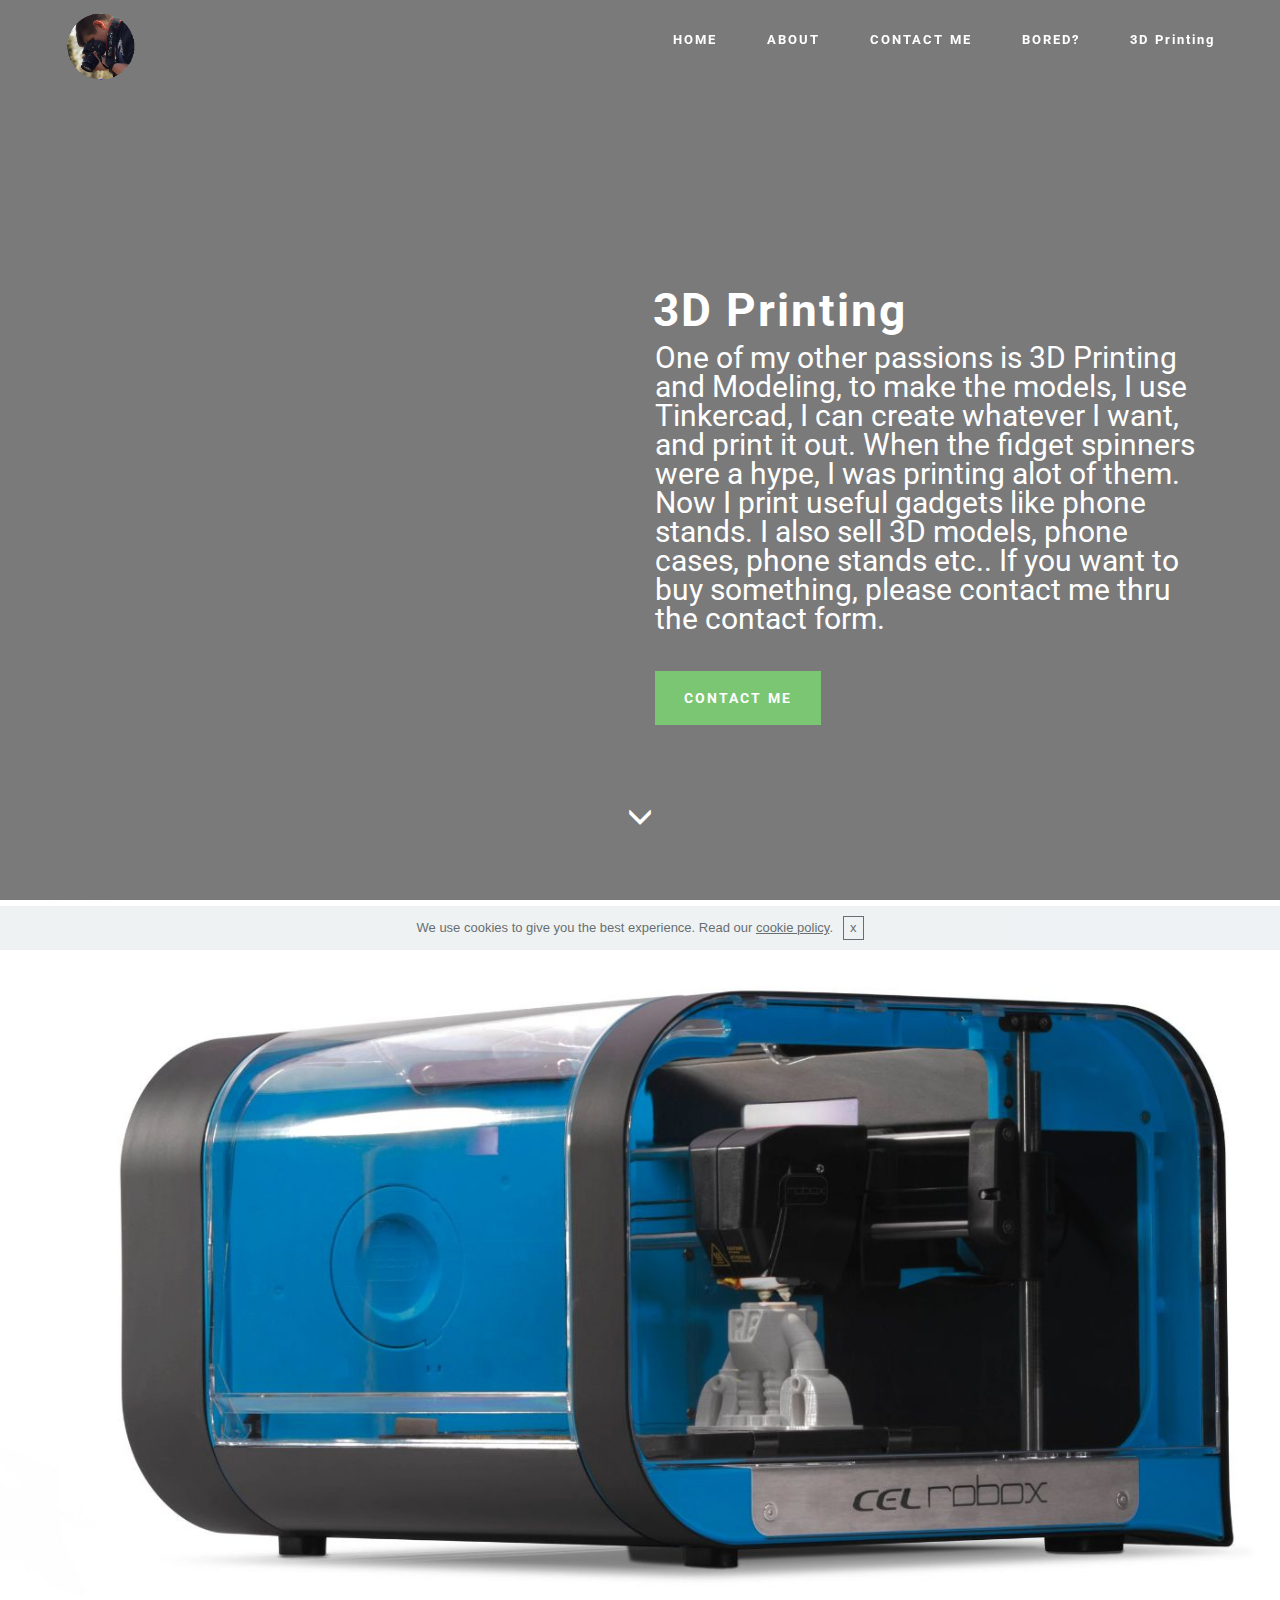
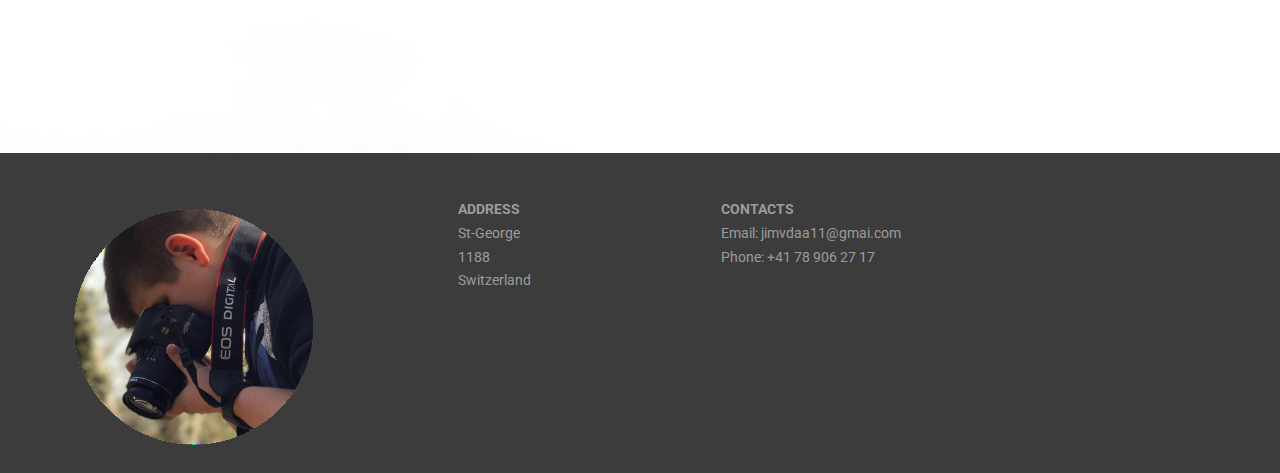
==== 3d.html @ 6d94e567 "create github pages" ====
<!DOCTYPE html>
<html>
<head>
  <!-- Site made with Mobirise Website Builder v4.3.2, https://mobirise.com -->
  <meta charset="UTF-8">
  <meta http-equiv="X-UA-Compatible" content="IE=edge">
  <meta name="generator" content="Mobirise v4.3.2, mobirise.com">
  <meta name="viewport" content="width=device-width, initial-scale=1">
  <link rel="shortcut icon" href="assets/images/man-128x128.png" type="image/x-icon">
  <meta name="description" content="3D">
  <title>3D Printing</title>
  <link rel="stylesheet" href="https://fonts.googleapis.com/css?family=Roboto:700,400&subset=cyrillic,latin,greek,vietnamese">
  <link rel="stylesheet" href="assets/bootstrap/css/bootstrap.min.css">
  <link rel="stylesheet" href="assets/soundcloud-plugin/style.css">
  <link rel="stylesheet" href="assets/animate.css/animate.min.css">
  <link rel="stylesheet" href="assets/mobirise/css/style.css">
  <link rel="stylesheet" href="assets/mobirise/css/mbr-additional.css" type="text/css">
  
  
  
</head>
<body>
<section class="mbr-navbar mbr-navbar--freeze mbr-navbar--absolute mbr-navbar--sticky mbr-navbar--auto-collapse mbr-navbar--transparent" id="menu-v" data-rv-view="28">
    <div class="mbr-navbar__section mbr-section">
        <div class="mbr-section__container container">
            <div class="mbr-navbar__container">
                <div class="mbr-navbar__column mbr-navbar__column--s mbr-navbar__brand">
                    <span class="mbr-navbar__brand-link mbr-brand mbr-brand--inline">
                        <span class="mbr-brand__logo"><a href="https://mobirise.com"><img src="assets/images/man-128x128.png" class="mbr-navbar__brand-img mbr-brand__img" alt="Mobirise"></a></span>
                        <span class="mbr-brand__name"><a class="mbr-brand__name text-white" href="https://mobirise.com"></a></span>
                    </span>
                </div>
                <div class="mbr-navbar__hamburger mbr-hamburger"><span class="mbr-hamburger__line"></span></div>
                <div class="mbr-navbar__column mbr-navbar__menu">
                    <nav class="mbr-navbar__menu-box mbr-navbar__menu-box--inline-right">
                        <div class="mbr-navbar__column">
                            <ul class="mbr-navbar__items mbr-navbar__items--right float-left mbr-buttons mbr-buttons--freeze mbr-buttons--right btn-decorator mbr-buttons--active mbr-buttons--only-links"><li class="mbr-navbar__item"><a class="mbr-buttons__link btn text-white" href="index.html#features1-7">HOME</a></li><li class="mbr-navbar__item"><a class="mbr-buttons__link btn text-white" href="page2.html">ABOUT</a></li><li class="mbr-navbar__item"><a class="mbr-buttons__link btn text-white" href="Contact.html">CONTACT ME<br><br></a></li>  <li class="mbr-navbar__item"><a class="mbr-buttons__link btn text-white" href="soundcloud.html">BORED?</a></li> <li class="mbr-navbar__item"><a class="mbr-buttons__link btn text-white" href="3d.html">3D Printing<br><br></a></li> </ul>                            
                            
                        </div>
                    </nav>
                </div>
            </div>
        </div>
    </div>
</section>

<section class="engine"><a href="https://mobirise.co/g">create your own website</a></section><section class="mbr-box mbr-section mbr-section--relative mbr-section--fixed-size mbr-section--full-height mbr-section--bg-adapted" id="header1-y" data-bg-video="https://www.youtube.com/embed/g3qq9Ahe17k?rel=0&amp;amp;showinfo=0&amp;autoplay=0&amp;loop=0" data-rv-view="32">
    <div class="mbr-box__magnet mbr-box__magnet--sm-padding mbr-box__magnet--center-left mbr-after-navbar">
        <div class="mbr-overlay" style="opacity: 0.6; background-color: rgb(34, 34, 34);"></div>
        <div class="mbr-box__container mbr-section__container container">
            <div class="mbr-box mbr-box--stretched"><div class="mbr-box__magnet mbr-box__magnet--center-left">
                <div class="row"><div class=" col-sm-6 col-sm-offset-6">
                    <div class="mbr-hero animated fadeInUp">
                        <h1 class="mbr-hero__text">3D Printing</h1>
                        <p class="mbr-hero__subtext">One of my other passions is 3D Printing and Modeling, to make the models, I use Tinkercad, I can create whatever I want, and print it out. When the fidget spinners were a hype, I was printing alot of them. Now I print useful gadgets like phone stands. I also sell 3D models, phone cases, phone stands etc.. If you want to buy something, please contact me thru the contact form.</p>
                    </div>
                    <div class="mbr-buttons btn-inverse mbr-buttons--left"><a class="mbr-buttons__btn btn btn-lg animated fadeInUp delay btn-success" href="https://mobirise.com">CONTACT ME</a> </div>
                </div></div>
            </div></div>
        </div>
        <div class="mbr-arrow mbr-arrow--floating text-center">
            <div class="mbr-section__container container">
                <a class="mbr-arrow__link" href="#image1-x"><i class="glyphicon glyphicon-menu-down"></i></a>
            </div>
        </div>
    </div>
</section>

<section class="mbr-figure mbr-figure--wysiwyg mbr-figure--full-width mbr-figure--caption-outside-bottom" id="image1-x" data-rv-view="30" style="background-color: rgb(37, 37, 37);">

    <div><img src="assets/images/id-11019316002846-zoom-1400x933.jpg" class="mbr-figure__img"></div>
    
</section>

<section class="mbr-section mbr-section--relative mbr-section--fixed-size" id="contacts1-w" data-rv-view="29" style="background-color: rgb(60, 60, 60);">
    
    <div class="mbr-section__container container">
        <div class="mbr-contacts mbr-contacts--wysiwyg row" style="padding-top: 45px; padding-bottom: 0px;">
            <div class="col-sm-4">
                <div><img src="assets/images/man-265x264.png" class="mbr-contacts__img mbr-contacts__img--left"></div>
            </div>
            <div class="col-sm-8">
                <div class="row">
                    <div class="col-sm-4">
                        <p class="mbr-contacts__text"><strong>ADDRESS</strong><br>St-George<br>1188<br>Switzerland</p>
                    </div>
                    <div class="col-sm-4">
                        <p class="mbr-contacts__text"><strong>CONTACTS</strong><br>
Email: jimvdaa11@gmai.com<br>
Phone: +41 78 906 27 17<br><br></p>
                    </div>
                    <div class="col-sm-4"><ul class="mbr-contacts__list"></ul></div>
                </div>
            </div>
        </div>
    </div>
</section>


  <script src="assets/web/assets/jquery/jquery.min.js"></script>
  <script src="assets/bootstrap/js/bootstrap.min.js"></script>
  <script src="assets/smooth-scroll/smooth-scroll.js"></script>
  <script src="assets/cookies-alert-plugin/cookies-alert-core.js"></script>
  <script src="assets/cookies-alert-plugin/cookies-alert-script.js"></script>
  <script src="assets/jquery-mb-ytplayer/jquery.mb.ytplayer.min.js"></script>
  <script src="assets/mobirise/js/script.js"></script>
  
  
<input name="cookieData" type="hidden" data-cookie-text="We use cookies to give you the best experience. Read our <a href='privacy.html'>cookie policy</a>.">
  </body>
</html>
---- assets/soundcloud-plugin/style.css ----
.addons-container {
  position: relative;
  margin-left: auto;
  margin-right: auto;
  padding-right: 15px;
  padding-left: 15px; }
  @media (min-width: 576px) {
    .addons-container {
      padding-right: 15px;
      padding-left: 15px; } }
  @media (min-width: 768px) {
    .addons-container {
      padding-right: 15px;
      padding-left: 15px; } }
  @media (min-width: 992px) {
    .addons-container {
      padding-right: 15px;
      padding-left: 15px; } }
  @media (min-width: 1200px) {
    .addons-container {
      padding-right: 15px;
      padding-left: 15px; } }
  @media (min-width: 576px) {
    .addons-container {
      width: 540px;
      max-width: 100%; } }
  @media (min-width: 768px) {
    .addons-container {
      width: 720px;
      max-width: 100%; } }
  @media (min-width: 992px) {
    .addons-container {
      width: 960px;
      max-width: 100%; } }
  @media (min-width: 1200px) {
    .addons-container {
      width: 1140px;
      max-width: 100%; } }

.addons-container-inner{
    position: relative;
    width: 100%;
    min-height: 1px;
    padding-right: 15px;
    padding-left: 15px;
}
@media (min-width: 567px) {
    .addons-container-inner{
        -ms-flex: 0 0 66.666667%;
        flex: 0 0 66.666667%;
        max-width: 66.666667%;
    }
}
.addons-row{
    display: flex;
    justify-content:center;
}
---- assets/mobirise/css/style.css ----
.is-builder .animated {
  -webkit-animation-name: none !important;
  animation-name: none !important;
}
html {
  position: relative;
  min-height: 100%;
}
.mbr-embedded-video {
  position: relative;
}
.mbr-background-video,
.mbr-background-video-preview {
  bottom: 0;
  left: 0;
  overflow: hidden;
  position: absolute;
  right: 0;
  top: 0;
}
.mbr-parallax-background,
.mbr-background {
  background-attachment: fixed !important;
  background-position: 50% 0;
  background-repeat: no-repeat;
  background-size: cover !important;
}
.mbr-hidden-scrollbar .mbr-parallax-background {
  background-size: auto 130%;
}
.mobile .mbr-parallax-background {
  background-attachment: scroll !important;
}
.mbr-background {
  background-attachment: scroll !important;
}
.mbr-navbar {
  position: relative;
  width: 100%;
}
.mbr-navbar:before {
  content: "";
  display: block;
}
.mbr-navbar__brand-link:after,
.mbr-navbar__brand-img {
  max-height: 74px;
  height: 100%;
}
.mbr-navbar:before,
.mbr-navbar__container {
  height: 98px;
}
.mbr-navbar--ss .mbr-navbar__brand-link:after,
.mbr-navbar--ss .mbr-navbar__brand-img {
  height: 74px;
}
.mbr-navbar--ss:before,
.mbr-navbar--ss .mbr-navbar__container {
  height: 98px;
}
.mbr-navbar--xs .mbr-navbar__brand-link:after,
.mbr-navbar--xs .mbr-navbar__brand-img {
  height: 32px;
}
.mbr-navbar--xs:before,
.mbr-navbar--xs .mbr-navbar__container {
  height: 56px;
}
.mbr-navbar--s .mbr-navbar__brand-link:after,
.mbr-navbar--s .mbr-navbar__brand-img {
  height: 48px;
}
.mbr-navbar--s:before,
.mbr-navbar--s .mbr-navbar__container {
  height: 72px;
}
.mbr-navbar--m .mbr-navbar__brand-link:after,
.mbr-navbar--m .mbr-navbar__brand-img {
  height: 64px;
}
.mbr-navbar--m:before,
.mbr-navbar--m .mbr-navbar__container {
  height: 88px;
}
.mbr-navbar--l .mbr-navbar__brand-link:after,
.mbr-navbar--l .mbr-navbar__brand-img {
  height: 96px;
}
.mbr-navbar--l:before,
.mbr-navbar--l .mbr-navbar__container {
  height: 120px;
}
.mbr-navbar--xl .mbr-navbar__brand-link:after,
.mbr-navbar--xl .mbr-navbar__brand-img {
  height: 128px;
}
.mbr-navbar--xl:before,
.mbr-navbar--xl .mbr-navbar__container {
  height: 152px;
}
.mbr-navbar--short .mbr-navbar__brand-link:after,
.mbr-navbar--short .mbr-navbar__brand-img {
  height: 40px;
}
.mbr-navbar--short .mbr-brand__logo .mbr-iconfont{
  font-size: 40px;
}
.mbr-navbar--short:before,
.mbr-navbar--short .mbr-navbar__container {
  height: 64px;
}
.mbr-navbar--short .mbr-navbar__container {
  padding: 12px 0;
}
@media (max-width: 767px) {
  .mbr-navbar--short .mbr-navbar__brand-link:after,
  .mbr-navbar--short .mbr-navbar__brand-img {
    height: 31px;
  }
  .mbr-navbar--short:before,
  .mbr-navbar--short .mbr-navbar__container {
    height: 45px;
  }
  .mbr-navbar--short .mbr-navbar__container {
    padding: 7px 0;
  }
}
.mbr-navbar__brand-img {
  position: relative;
}
.mbr-navbar__brand-img,
.mbr-navbar__container,
.mbr-navbar__section {
  -webkit-transition: all 300ms ease-in-out 0s;
  -o-transition: all 300ms ease-in-out 0s;
  transition: all 300ms ease-in-out 0s;
}
.mbr-navbar__section {
  background: #2c2c2c;
  height: auto;
  position: absolute;
  top: 0;
  width: 100%;
  z-index: 1000;
}
.mbr-navbar__container {
  display: table;
  padding: 12px 0;
  width: 100%;
}
.mbr-navbar__menu-box {
  display: table;
  width: 100%;
}
.mbr-navbar__menu-box--inline-left,
.mbr-navbar__menu-box--inline-center,
.mbr-navbar__menu-box--inline-right {
  display: block;
  text-align: left;
}
.mbr-navbar__menu-box--inline-center {
  text-align: center;
}
.mbr-navbar__menu-box--inline-right {
  text-align: right;
}
.mbr-navbar__column {
  display: table-cell;
  vertical-align: middle;
}
.mbr-navbar__column--xxs {
  width: 1%;
}
.mbr-navbar__column--xs {
  width: 10%;
}
.mbr-navbar__column--s {
  width: 20%;
}
.mbr-navbar__column--m {
  width: 30%;
}
.mbr-navbar__column--l {
  width: 40%;
}
.mbr-navbar__column--xl {
  width: 50%;
}
.mbr-navbar__menu-box--inline-left .mbr-navbar__column,
.mbr-navbar__menu-box--inline-center .mbr-navbar__column,
.mbr-navbar__menu-box--inline-right .mbr-navbar__column {
  display: inline-block;
}
.mbr-navbar__items {
  float: left;
  padding-left: 0px;
  position: relative;
  left: -20px;
}
.mbr-navbar__items--right {
  float: right;
  left: 0;
}
.float-left {
  float: left;
}
.mbr-navbar__item {
  display: block;
  float: left;
  position: relative;
}
.mbr-navbar__hamburger {
  display: none;
  margin-top: -11px;
  position: absolute;
  right: 0;
  top: 50%;
  z-index: 10000;
}
.mbr-navbar--collapsed .mbr-navbar__container {
  position: relative;
}
.mbr-navbar--collapsed .mbr-navbar__column {
  display: block;
  width: 100%;
}
.mbr-navbar--collapsed .mbr-navbar__items--right {
  padding-top: 13px;
}
.mbr-navbar--collapsed .mbr-navbar__menu {
  background: rgba(0, 0, 0, 0.9);
  display: none;
  height: 100%;
  left: 0;
  position: fixed;
  top: 0;
  width: 100%;
  z-index: 9999;
}
.mbr-navbar--collapsed .mbr-navbar__menu-box {
  display: table-cell;
  vertical-align: middle;
}
.mbr-navbar--collapsed .mbr-navbar__items {
  float: none;
}
.mbr-navbar--collapsed .mbr-navbar__item {
  float: none;
}
.mbr-navbar--collapsed .mbr-navbar__hamburger {
  display: block;
}
.mbr-navbar--collapsed.mbr-navbar--open .mbr-navbar__menu {
  display: table;
}
.mbr-navbar--collapsed.mbr-navbar--open:not(.mbr-navbar--sticky) .mbr-navbar__section {
  background: none;
  position: fixed;
}
.mbr-navbar--collapsed.mbr-navbar--open .mbr-navbar__brand {
  visibility: hidden;
}
.mbr-navbar--collapsed.mbr-navbar--sticky.mbr-navbar--open .mbr-navbar__brand {
  visibility: visible;
}
.mbr-navbar--collapsed.mbr-navbar--open .mbr-navbar__brand-img,
.mbr-navbar--collapsed.mbr-navbar--open .mbr-navbar__container {
  -webkit-transition: none;
  -o-transition: none;
  transition: none;
}
.mbr-navbar--freeze.mbr-navbar--collapsed.mbr-navbar--open .mbr-navbar__hamburger,
.mbr-navbar--freeze.mbr-navbar--collapsed.mbr-navbar--open .mbr-navbar__hamburger:hover {
  color: #fff !important;
}
.mbr-navbar--sticky .mbr-navbar__section {
  position: fixed;
}
.mbr-navbar--absolute {
  position: absolute;
}
/* fix for popup menu conflict */
@media (max-width: 480px) {
  .mbr-navbar--absolute.mbr-navbar[id^=menu-] {
    position: absolute;
  }
}
.mbr-navbar--transparent .mbr-navbar__section {
  background: none;
}
.mbr-navbar--stuck .mbr-navbar__section,
.mbr-navbar--relative .mbr-navbar__section {
  background: #2c2c2c;
}
@media (max-width: 991px) {
  .mbr-navbar--auto-collapse .mbr-navbar__container {
    position: relative;
  }
  .mbr-navbar--auto-collapse .mbr-navbar__column {
    display: block;
    width: 100%;
  }
  .mbr-navbar__column {
    max-height: 100vh;
    overflow-x: hidden;
    overflow-y:auto;
  }
  .mbr-navbar__column::-webkit-scrollbar {
    display:none;
  }
  .mbr-navbar--auto-collapse .mbr-navbar__items--right {
    padding-top: 13px;
  }
  .mbr-navbar--auto-collapse .mbr-navbar__menu {
    background: rgba(0, 0, 0, 0.9);
    display: none;
    height: 100%;
    left: 0;
    position: fixed;
    top: 0;
    width: 100%;
    z-index: 9999;
  }
  .mbr-navbar--auto-collapse .mbr-navbar__menu-box {
    display: table-cell;
    vertical-align: middle;
  }
  .mbr-navbar--auto-collapse .mbr-navbar__items {
    float: none;
  }
  .mbr-navbar--auto-collapse .mbr-navbar__item {
    float: none;
  }
  .mbr-navbar--auto-collapse .mbr-navbar__hamburger {
    display: block;
  }
  .mbr-navbar--auto-collapse.mbr-navbar--open .mbr-navbar__menu {
    display: table;
  }
  .mbr-navbar--auto-collapse.mbr-navbar--open:not(.mbr-navbar--sticky) .mbr-navbar__section {
    background: none;
    position: fixed;
  }
  .mbr-navbar--auto-collapse.mbr-navbar--open .mbr-navbar__brand {
    visibility: hidden;
  }
  .mbr-navbar--auto-collapse.mbr-navbar--sticky.mbr-navbar--open .mbr-navbar__brand {
    visibility: visible;
  }
  .mbr-navbar--auto-collapse.mbr-navbar--open .mbr-navbar__brand-img,
  .mbr-navbar--auto-collapse.mbr-navbar--open .mbr-navbar__container {
    -webkit-transition: none;
    -o-transition: none;
    transition: none;
  }
}
.mbr-after-navbar:before {
  content: "";
  display: block;
  height: 98px;
}
.mbr-hamburger {
  cursor: pointer;
  height: 23px;
  width: 30px;
}
.mbr-hamburger:focus {
  outline: none;
}
.mbr-hamburger__line,
.mbr-hamburger__line:before,
.mbr-hamburger__line:after {
  content: "";
  position: absolute;
  display: block;
  height: 1px;
  cursor: pointer;
}
.mbr-hamburger__line,
.mbr-hamburger__line:before,
.mbr-hamburger__line:after {
  width: 30px;
  border-bottom: 5px solid;
  top: 9px;
}
.mbr-hamburger__line:before {
  top: -9px;
}
.mbr-hamburger__line:after {
  top: 9px;
}
.mbr-hamburger__line,
.mbr-hamburger__line:before,
.mbr-hamburger__line:after {
  -webkit-transition: all 300ms ease-in-out;
  transition: all 300ms ease-in-out;
}
.mbr-hamburger--open .mbr-hamburger__line {
  border-color: transparent;
}
.mbr-hamburger--open .mbr-hamburger__line:before,
.mbr-hamburger--open .mbr-hamburger__line:after {
  top: 0;
}
.mbr-hamburger--open .mbr-hamburger__line:before {
  -ms-transform: rotate(45deg);
  -webkit-transform: rotate(45deg);
  transform: rotate(45deg);
}
.mbr-hamburger--open .mbr-hamburger__line:after {
  top: 10px;
  -ms-transform: translatey(-10px) rotate(-45deg);
  -webkit-transform: translatey(-10px) rotate(-45deg);
  transform: translatey(-10px) rotate(-45deg);
}
@media (max-width: 767px) {
  .mbr-hamburger {
    height: 23px;
    width: 27px;
  }
  .mbr-hamburger__line,
  .mbr-hamburger__line:before,
  .mbr-hamburger__line:after {
    width: 27px;
    border-bottom: 4px solid;
    top: 9px;
  }
  .mbr-hamburger__line:before {
    top: -9px;
  }
  .mbr-hamburger__line:after {
    top: 9px;
  }
}

.navbar-dropdown .hamburger-icon {
  content: "";
  width: 16px;
  -webkit-box-shadow: 0 -6px 0 1px,0 0 0 1px,0 6px 0 1px;
  -moz-box-shadow: 0 -6px 0 1px,0 0 0 1px,0 6px 0 1px;
  box-shadow: 0 -6px 0 1px,0 0 0 1px,0 6px 0 1px;
}

.mbr-brand {
  display: block;
  float: left;
  position: relative;
}
.mbr-brand,
.mbr-brand:hover {
  text-decoration: none;
}
.mbr-brand__name {
  display: block;
  font-weight: bold;
  margin-top: 5px;
  text-align: center;
}
.mbr-brand__name,
.mbr-brand__name:hover {
  text-decoration: none;
}
.mbr-brand--inline {
  display: table;
}
.mbr-brand--inline:after {
  content: "";
  display: table-cell;
  width: 1px;
}
.mbr-brand--inline .mbr-brand__logo,
.mbr-brand--inline .mbr-brand__name {
  display: table-cell;
  vertical-align: middle;
}
.mbr-brand--inline .mbr-brand__logo {
  padding-right: 10px;
}
.mbr-brand--inline .mbr-brand__name {
  margin: 0;
  text-align: left;
}
.mbr-form {
  display: table;
  margin-top: -13px;
  position: relative;
  top: 14px;
  width: 100%;
}
.mbr-form__left,
.mbr-form__right {
  display: table-cell;
  vertical-align: top;
}
.mbr-form__left {
  padding-right: 3px;
}
.mbr-form__right {
  width: 1px;
}
@media (max-width: 530px) {
  .mbr-form {
    display: block;
    margin-top: -27px;
    position: relative;
    top: 26px;
  }
  .mbr-form__left,
  .mbr-form__right {
    display: block;
  }
  .mbr-form__left {
    margin-bottom: 12px;
    padding-right: 0;
  }
  .mbr-form__right {
    width: 100%;
  }
}
.mbr-section {
  padding: 0 20px;
}
.mbr-section--no-padding {
  padding: 0;
}
.mbr-section--relative {
  position: relative;
}
.mbr-section--fixed-size {
  overflow: hidden;
}
.mbr-section--full-height {
  height: 100vh;
}
.mbr-section--full-height.mbr-after-navbar:before {
  display: none;
}
.mbr-section--bg-adapted {
  background-attachment: scroll;
  background-position: 50% 0;
  background-repeat: no-repeat;
  background-size: cover;
}
.mbr-section--gray {
  background-color: #444444;
}
.mbr-section--light-gray {
  background-color: #f0f0f0;
}
.mbr-section--dark-gray {
  background-color: #3c3c3c;
}
.mbr-section__container {
  padding: 0;
  position: relative;
  z-index: 3;
}
.mbr-section__container--center {
  text-align: center;
}
.mbr-section__container--std-padding {
  padding: 93px 0;
}
.mbr-section__container--std-top-padding {
  padding-top: 93px;
}
.mbr-section__container--std-bot-padding {
  padding-bottom: 93px;
}
.mbr-section__container--sm-padding {
  padding: 41px 0;
}
.mbr-section__container--sm-top-padding {
  padding-top: 41px;
}
.mbr-section__container--sm-bot-padding {
  padding-bottom: 41px;
}
.mbr-section__container--isolated {
  padding-bottom: 93px;
  padding-top: 93px;
}
.mbr-section__container--first {
  padding-top: 93px;
  padding-bottom: 41px;
}
.mbr-section__container--middle {
  padding-bottom: 41px;
}
.mbr-section__container--last {
  padding-bottom: 93px;
}
.mbr-section__row {
  margin-left: -24px;
  margin-right: -24px;
}
.mbr-section__col {
  overflow: hidden;
  padding-left: 24px;
  padding-right: 24px;
}
.mbr-section__left {
  padding-right: 40px;
}
.mbr-section__right {
  padding-left: 15px;
}
.mbr-section__header {
  line-height: 1.5em;
  margin: -10px 0 0;
  text-align: center;
}
@media (min-width: 768px) {
  .mbr-section--short-paddings .mbr-section__container--std-padding {
    padding: 59px 0;
  }
  .mbr-section--short-paddings .mbr-section__container--std-top-padding {
    padding-top: 59px;
  }
  .mbr-section--short-paddings .mbr-section__container--std-bot-padding {
    padding-bottom: 59px;
  }
  .mbr-section--short-paddings .mbr-section__container--sm-padding {
    padding: 41px 0;
  }
  .mbr-section--short-paddings .mbr-section__container--sm-top-padding {
    padding-top: 41px;
  }
  .mbr-section--short-paddings .mbr-section__container--sm-bot-padding {
    padding-bottom: 41px;
  }
  .mbr-section--short-paddings .mbr-section__container--isolated {
    padding-bottom: 59px;
    padding-top: 59px;
  }
  .mbr-section--short-paddings .mbr-section__container--first {
    padding-top: 59px;
    padding-bottom: 41px;
  }
  .mbr-section--short-paddings .mbr-section__container--middle {
    padding-bottom: 41px;
  }
  .mbr-section--short-paddings .mbr-section__container--last {
    padding-bottom: 59px;
  }
}
@media (max-width: 767px) {
  .mbr-section__left {
    padding-right: 15px;
  }
  .mbr-section__right {
    padding-left: 15px;
    padding-top: 51px;
  }
}
.mbr-arrow {
  bottom: 71px;
  left: 0;
  line-height: 1px;
  padding: 0 20px;
  position: absolute;
  width: 100%;
  z-index: 3;
}
.mbr-arrow__link {
  display: inline-block;
  font-size: 26px;
}
.mbr-arrow__link,
.mbr-arrow__link:hover,
.mbr-arrow__link:focus {
  color: #fff;
}
.mbr-arrow--floating .mbr-arrow__link {
  -webkit-animation: floating-arrow 1.6s infinite ease-in-out 0s;
  -o-animation: floating-arrow 1.6s infinite ease-in-out 0s;
  animation: floating-arrow 1.6s infinite ease-in-out 0s;
}
@-webkit-keyframes floating-arrow {
  from {
    -webkit-transform: translateY(0);
    transform: translateY(0);
  }
  65% {
    -webkit-transform: translateY(11px);
    transform: translateY(11px);
  }
  to {
    -webkit-transform: translateY(0);
    transform: translateY(0);
  }
}
@-o-keyframes floating-arrow {
  from {
    -webkit-transform: translateY(0);
    transform: translateY(0);
  }
  65% {
    -webkit-transform: translateY(11px);
    transform: translateY(11px);
  }
  to {
    -webkit-transform: translateY(0);
    transform: translateY(0);
  }
}
@keyframes floating-arrow {
  from {
    -webkit-transform: translateY(0);
    transform: translateY(0);
  }
  65% {
    -webkit-transform: translateY(11px);
    transform: translateY(11px);
  }
  to {
    -webkit-transform: translateY(0);
    transform: translateY(0);
  }
}
.mbr-arrow--dark .mbr-arrow__link,
.mbr-arrow--dark .mbr-arrow__link:hover,
.mbr-arrow--dark .mbr-arrow__link:focus {
  color: #252525;
}
@media (max-width: 767px) {
  .mbr-arrow {
    bottom: 41px;
  }
}
@media (max-width: 320px) {
  .mbr-arrow {
    bottom: 21px;
    text-align: center;
  }
}
@media all and (device-width: 320px) and (device-height: 568px) and (orientation: portrait) {
  .mbr-arrow {
    bottom: 31px;
  }
}
.mbr-box {
  display: table;
  width: 100%;
}
.mbr-box--fixed {
  table-layout: fixed;
}
.mbr-box--stretched {
  height: 100%;
}
.mbr-box__magnet {
  display: table-cell;
  float: none;
  height: 100%;
  margin-bottom: 0;
  margin-top: 0;
  text-align: center;
  vertical-align: middle;
}
.mbr-box__magnet--sm-padding {
  padding: 41px 0;
}
.mbr-box__magnet--top-left,
.mbr-box__magnet--top-center,
.mbr-box__magnet--top-right {
  vertical-align: top;
}
.mbr-box__magnet--bottom-left,
.mbr-box__magnet--bottom-center,
.mbr-box__magnet--bottom-right {
  vertical-align: bottom;
}
.mbr-box__magnet--top-left,
.mbr-box__magnet--center-left,
.mbr-box__magnet--bottom-left {
  text-align: left;
}
.mbr-box__magnet--top-right,
.mbr-box__magnet--center-right,
.mbr-box__magnet--bottom-right {
  text-align: right;
}
.mbr-box__container {
  height: 50%;
}
@media (max-width: 767px) {
  .mbr-box__container {
    height: 100%;
  }
  .mbr-box--adapted {
    display: block;
  }
  .mbr-box--adapted > .mbr-box__magnet {
    display: block;
    height: auto;
  }
}
.mbr-overlay {
  background: #222;
  bottom: 0;
  left: 0;
  position: absolute;
  right: 0;
  top: 0;
  z-index: 2;
}
.mbr-google-map__marker {
  color: #252525;
  display: none;
  margin: 0;
}
.mbr-google-map--loaded .mbr-google-map__marker {
  display: block;
}
.mbr-hero {
  color: #fff;
  position: relative;
}
.mbr-hero__text {
  font-size: 46px;
  font-weight: bold;
  left: -2px;
  letter-spacing: 2px;
  line-height: 50px;
  margin: -18px 0 1px 0;
  padding-bottom: 41px;
  position: relative;
  top: 8px;
}
.mbr-hero__subtext {
  font-size: 21px;
  line-height: 29px;
  margin: -32px 0 3px 0;
  padding: 0 0 41px 0;
  position: relative;
  top: 6px;
}
.mbr-figure {
  display: inline-block;
  /*line-height: 1px;*/
  margin: 0;
  max-width: 100%;
  overflow: hidden;
  position: relative;
}
.mbr-figure--no-bg {
  background: none;
}
.mbr-figure--full-width {
  display: block;
  width: 100%;
}
.mbr-figure.mbr-after-navbar:before {
  display: none;
}
.mbr-figure--full-width iframe,
.mbr-figure--full-width .mbr-figure__img,
.mbr-figure--full-width .mbr-figure__map {
  width: 100%;
}
.mbr-figure iframe,
.mbr-figure__img,
.mbr-figure__map {
  max-width: 100%;
}
@-webkit-keyframes mapCircleLoading {
  from {
    -webkit-transform: rotate(0deg);
  }
  to {
    -webkit-transform: rotate(359deg);
  }
}
@keyframes mapCircleLoading {
  from {
    transform: rotate(0deg);
  }
  to {
    transform: rotate(359deg);
  }
}
.mbr-figure__map {
  height: 400px;
  position: relative;
}
.mbr-figure__map--short {
  height: 300px;
}
.mbr-figure__map iframe {
  height: 100%;
  width: 100%;
}
.mbr-figure__map [data-state-details] {
  color: #6b6763;
  font-family: "Roboto", Helvetica, Arial, sans-serif;
  height: 1.5em;
  margin-top: -0.75em;
  padding-left: 20px;
  padding-right: 20px;
  position: absolute;
  text-align: center;
  top: 50%;
  width: 100%;
}
.mbr-figure__map[data-state] {
  background: #e9e5dc;
}
.mbr-figure__map[data-state="loading"] [data-state-details] {
  display: none;
}
.mbr-figure__map[data-state="loading"]::after {
  content: "";
  -webkit-animation: mapCircleLoading .6s infinite linear;
  animation: mapCircleLoading .6s infinite linear;
  border-radius: 50%;
  border: 6px rgba(255, 255, 255, 0.35) solid;
  border-top-color: #fff;
  height: 40px;
  left: 50%;
  margin-left: -20px;
  margin-top: -20px;
  position: absolute;
  top: 50%;
  width: 40px;
}
.mbr-figure__caption {
  background: rgba(0, 0, 0, 0.5);
  bottom: 0;
  color: #fff;
  display: block;
  font-size: 17px;
  left: 0;
  line-height: 1.3em;
  min-height: 53px;
  padding: 17px 20px;
  position: absolute;
  text-align: left;
  width: 100%;
}
.mbr-figure__caption--no-padding {
  padding: 17px 0;
}
.mbr-figure--wysiwyg .mbr-figure__caption a,
.mbr-figure--wysiwyg .mbr-figure__caption a:hover {
  color: inherit;
  text-decoration: underline;
}
.mbr-figure--caption-inside-top .mbr-figure__caption {
  bottom: auto;
  top: 0;
}
.mbr-figure--caption-outside-top .mbr-figure__caption,
.mbr-figure--caption-outside-bottom .mbr-figure__caption {
  background: none;
  position: relative;
}
.mbr-figure--no-bg.mbr-figure--caption-outside-top .mbr-figure__caption,
.mbr-figure--no-bg.mbr-figure--caption-outside-bottom .mbr-figure__caption {
  color: #252525;
}
.mbr-figure--no-bg.mbr-figure--caption-outside-top .mbr-figure__caption {
  margin-top: -3px;
  padding-top: 0;
}
.mbr-figure--no-bg.mbr-figure--caption-outside-bottom .mbr-figure__caption {
  margin-top: -2px;
  padding-bottom: 0;
  top: 2px;
}
.mbr-figure__caption--std-grid {
  background: none;
  z-index: 2;
  overflow: hidden;
}
@media (min-width: 768px) {
  .mbr-figure__caption--std-grid {
    width: 715px;
    left: 50%;
    margin-left: -357.5px;
    padding: 17px 0;
  }
}
@media (min-width: 992px) {
  .mbr-figure__caption--std-grid {
    width: 935px;
    margin-left: -467.5px;
  }
}
@media (min-width: 1200px) {
  .mbr-figure__caption--std-grid {
    width: 1150px;
    margin-left: -575px;
  }
}
.mbr-figure__caption--std-grid:before {
  bottom: 0;
  content: "";
  position: absolute;
  top: 0;
  width: 200%;
  z-index: -1;
  margin-left: -50%;
}
.mbr-figure--caption-inside-top .mbr-figure__caption--std-grid:before,
.mbr-figure--caption-inside-bottom .mbr-figure__caption--std-grid:before {
  background: rgba(0, 0, 0, 0.6);
}
.mbr-figure__caption-small {
  color: #ccc;
  display: block;
  font-size: 14px;
  line-height: 1.3em;
}
.mbr-figure--no-bg.mbr-figure--caption-outside-top .mbr-figure__caption-small,
.mbr-figure--no-bg.mbr-figure--caption-outside-bottom .mbr-figure__caption-small {
  color: #777;
}
@media (max-width: 767px) {
  .mbr-figure--adapted {
    display: block;
    width: 100%;
  }
  .mbr-figure--adapted iframe,
  .mbr-figure--adapted .mbr-figure__img,
  .mbr-figure--adapted .mbr-figure__map {
    width: 100%;
  }
  .mbr-figure--caption-inside-top .mbr-figure__caption,
  .mbr-figure--caption-inside-bottom .mbr-figure__caption {
    background: none;
    position: relative;
  }
  .mbr-figure--caption-inside-top .mbr-figure__caption--std-grid:before,
  .mbr-figure--caption-inside-bottom .mbr-figure__caption--std-grid:before {
    display: none;
  }
}
.mbr-reviews {
  list-style: none;
  margin: 0 -15px;
  padding: 3px 0 0 0;
}
.mbr-reviews__item {
  position: relative;
  margin-top: 39px;
}
.mbr-reviews__text {
  background: #fafafa;
  border-radius: 3px;
  border: 1px solid #ededed;
  color: #777;
  font-size: 16px;
  line-height: 26px;
  padding: 20px;
  position: relative;
}
.mbr-reviews__text:before {
  -webkit-transform: rotate(45deg);
  -ms-transform: rotate(45deg);
  -o-transform: rotate(45deg);
  transform: rotate(45deg);
  width: 14px;
  height: 14px;
  background-color: #fafafa;
  border-color: #ededed;
  border-style: none solid solid none;
  border-width: 0 1px 1px 0;
  bottom: -8px;
  content: "";
  display: block;
  left: 50px;
  position: absolute;
}
.mbr-reviews__p {
  margin: 0;
}
.mbr-reviews__author {
  margin-top: 30px;
  padding-left: 102px;
  position: relative;
}
.mbr-reviews__author--short {
  margin-top: 27px;
  padding-left: 32px;
}
.mbr-reviews__author-img {
  width: 50px;
  height: 50px;
  border-radius: 50%;
  left: 33px;
  position: absolute;
  top: 0;
}
.mbr-reviews__author-name {
  color: #777;
  font-size: 14px;
  font-weight: bold;
  position: relative;
  top: -3px;
}
.mbr-reviews__author-bio {
  color: #999;
  font-size: 12px;
}
@media (max-width: 767px) {
  .mbr-reviews__author {
    padding-bottom: 32px;
  }
  .mbr-reviews__author--short {
    padding-bottom: 1px;
  }
}
@media (min-width: 768px) and (max-width: 991px) {
  .mbr-reviews__item:nth-of-type(2n+1) {
    clear: left;
  }
}
@media (min-width: 992px) {
  .mbr-reviews__item:nth-of-type(3n+1) {
    clear: left;
  }
}
@media (max-width: 991px) {
  .mbr-header--reduce .mbr-header__text {
    padding-top: 1em;
    margin-top: -1em;
  }
}
.mbr-header {
  margin-top: -20px;
  padding: 0;
  position: relative;
  text-align: left;
  top: 10px;
}
.mbr-header--std-padding {
  padding-bottom: 41px;
}
.mbr-header--center {
  text-align: center;
}
.mbr-header__text {
  display: block;
  font-size: 25px;
  font-weight: bold;
  letter-spacing: 6px;
  line-height: 1.5em;
  margin: 0;
}
.mbr-header__subtext {
  color: #777;
  font-size: 14px;
  font-style: italic;
  letter-spacing: 1px;
  margin: 8px 0 7px 0;
}
.mbr-header--inline {
  margin-top: 0;
  padding: 41px 0 28px 0;
  top: 0;
}
.mbr-header--inline .mbr-header__text {
  letter-spacing: 4px;
  line-height: 1em;
  margin: 15px 0 0 0;
}
@media (max-width: 767px) {
  .mbr-header--inline {
    padding: 47px 0 38px 0;
  }
  .mbr-header--inline .mbr-header__text {
    display: block;
    margin: 0 0 38px 0;
  }
  .mbr-header--auto-align .mbr-header__text,
  .mbr-header--auto-align .mbr-header__subtext {
    left: 0;
    text-align: center !important;
  }
}
@media (min-width: 768px) {
  .mbr-header--reduce {
    margin-top: -5px;
    top: 2px;
  }
  .mbr-header--reduce .mbr-header__text {
    font-size: 16px;
    letter-spacing: 1px;
    line-height: 1.1em;
    padding-top: 0.4em;
    margin-top: -0.4em;
  }
}
.mbr-social-icons__icon {
  -webkit-transition: all 0.2s ease-in-out 0s;
  -o-transition: all 0.2s ease-in-out 0s;
  transition: all 0.2s ease-in-out 0s;
  color: #fff;
  cursor: pointer;
  display: inline-block;
  font-size: 29px;
  height: 56px;
  line-height: 61px;
  margin: 0 10px 13px 0;
  position: relative;
  text-align: center;
  width: 56px;
}
.mbr-social-icons__icon:hover {
  color: #fff;
}
.mbr-social-icons--style-1 .mbr-social-icons__icon:hover {
  background: #252525 !important;
}
.mbr-contacts {
  color: #9c9c9c;
  font-size: 14px;
  line-height: 1.7em;
  padding: 45px 0 46px;
}
.mbr-contacts__img {
  max-width: 100%;
  margin: 6px 0 5px 40px;
}
.mbr-contacts__img--left {
  margin-left: 0;
}
.mbr-contacts__text {
  margin: 0;
}
.mbr-contacts__header {
  color: #fff;
  font-size: 14px;
  letter-spacing: 1px;
  margin-bottom: 20px;
  margin-top: 3px;
}
.mbr-contacts__list {
  list-style: none;
  margin: 0;
  padding: 0;
}
@media (max-width: 767px) {
  .mbr-contacts__img {
    margin-bottom: 10px;
  }
  .mbr-contacts__header {
    margin-top: 20px;
    margin-bottom: 10px;
  }
  .mbr-contacts__column {
    margin-top: 37px;
  }
}
.mbr-footer {
  color: #9c9c9c;
  font-size: 13px;
  letter-spacing: 1px;
  line-height: 1.5em;
  padding: 37px 0 39px;
  word-spacing: 1px;
}
.mbr-footer__copyright {
  margin: 0;
}
.mbr-buttons {
  margin: -26px 0 13px 0;
  position: relative;
  text-align: left;
  top: 26px;
}
.mbr-buttons__btn,
.mbr-buttons__link {
  margin: 0 10px 13px 0;
}
.mbr-buttons__btn,
.mbr-buttons__link,
.mbr-buttons__btn:hover,
.mbr-buttons__link:hover {
  text-decoration: none;
}
.mbr-buttons--top {
  top: 44px;
  margin-top: -62px;
}
.mbr-buttons--no-offset {
  margin-top: 0;
  top: 0;
}
.mbr-buttons--only-links {
  left: -20px;
}
.mbr-buttons--center {
  left: 5px;
  text-align: center;
}
.mbr-buttons--center.mbr-buttons--only-links {
  left: 0;
}
.mbr-buttons--right {
  text-align: right;
}
.mbr-buttons--right .mbr-buttons__btn,
.mbr-buttons--right .mbr-buttons__link {
  margin: 0 0 13px 10px;
}
.mbr-buttons--right.mbr-buttons--only-links {
  left: 20px;
}
.mbr-buttons--activated {
  left: 5px;
  text-align: center;
}
.mbr-buttons--activated .mbr-buttons__btn,
.mbr-buttons--activated .mbr-buttons__link {
  margin-left: 0;
  margin-right: 0;
}
.mbr-buttons--activated .mbr-buttons__link {
  font-size: 25px;
  padding: 10px 30px 2px;
}
.mbr-buttons--activated .mbr-buttons__btn {
  font-size: 15px;
  margin-top: 9px;
  padding: 15px 30px;
}
.mbr-buttons--freeze.mbr-buttons--activated .mbr-buttons__link {
  font-size: 25px !important;
}
.mbr-buttons--freeze.mbr-buttons--activated .mbr-buttons__link,
.mbr-buttons--freeze.mbr-buttons--activated .mbr-buttons__link:hover {
  color: #fff !important;
}
.mbr-buttons--freeze.mbr-buttons--activated .mbr-buttons__btn {
  font-size: 15px !important;
}
@media (max-width: 991px) {
  .mbr-buttons {
    top: 0;
  }
  form:not(.mbr-form) .mbr-buttons {
    top: 26px;
  }
  .mbr-buttons:first-child {
    margin-top: 0;
  }
  .mbr-buttons--active {
    left: 5px;
    text-align: center;
  }
  .mbr-buttons--active .mbr-buttons__btn,
  .mbr-buttons--active .mbr-buttons__link {
    margin-left: 0;
    margin-right: 0;
  }
  .mbr-buttons--right.mbr-buttons--only-links {
    left: 0;
  }
  .mbr-buttons--active .mbr-buttons__link {
    font-size: 25px;
    padding: 10px 30px 2px;
  }
  .mbr-buttons--active .mbr-buttons__btn {
    font-size: 15px;
    margin-top: 9px;
    padding: 15px 30px;
  }
  .mbr-buttons--freeze.mbr-buttons--active .mbr-buttons__link {
    font-size: 25px !important;
  }
  .mbr-buttons--freeze.mbr-buttons--active .mbr-buttons__link,
  .mbr-buttons--freeze.mbr-buttons--active .mbr-buttons__link:hover {
    color: #fff !important;
  }
  .mbr-buttons--freeze.mbr-buttons--active .mbr-buttons__btn {
    font-size: 15px !important;
  }
}
@media (max-width: 767px) {
  .mbr-buttons--auto-align {
    left: 5px;
    margin-top: -26px;
    text-align: center;
    top: 26px;
  }
  .mbr-buttons--auto-align.mbr-buttons--only-links {
    left: 0;
  }
}
@media (max-width: 530px) {
  .mbr-buttons {
    left: 0;
  }
  .mbr-buttons__btn,
  .mbr-buttons__link,
  .mbr-buttons--right .mbr-buttons__btn,
  .mbr-buttons--right .mbr-buttons__link {
    display: inline-block;
    margin: 0 0 13px 0;
    text-align: center;
    width: 100%;
  }
  .mbr-buttons--activated .mbr-buttons__btn,
  .mbr-buttons--activated .mbr-buttons__link,
  .mbr-buttons--active .mbr-buttons__btn,
  .mbr-buttons--active .mbr-buttons__link {
    width: auto;
  }
  .mbr-buttons--activated .mbr-buttons__btn,
  .mbr-buttons--active .mbr-buttons__btn {
    margin-top: 9px;
  }
}
.mbr-article {
  color: #777;
  font-size: 17px;
  line-height: 27px;
  text-align: left;
  position: relative;
  margin-top: -21px;
  top: 14px;
}
.mbr-article--wysiwyg h1,
.mbr-article--wysiwyg h2,
.mbr-article--wysiwyg h3,
.mbr-article--wysiwyg h4,
.mbr-article--wysiwyg h5,
.mbr-article--wysiwyg h6 {
  color: #252525;
  display: block;
  font-weight: bold;
  line-height: 1.3em;
  text-align: left;
}
.mbr-article--wysiwyg h1 {
  font-size: 27px;
  letter-spacing: 3px;
}
.mbr-article--wysiwyg h2 {
  font-size: 23px;
  letter-spacing: 2px;
}
.mbr-article--wysiwyg h3 {
  font-size: 19px;
  letter-spacing: 1px;
}
.mbr-article--wysiwyg h4 {
  font-size: 14px;
}
.mbr-article--wysiwyg h5 {
  font-size: 11px;
}
.mbr-article--wysiwyg h6 {
  font-size: 10px;
}
.mbr-article--wysiwyg p,
.mbr-article--wysiwyg ul,
.mbr-article--wysiwyg ol,
.mbr-article--wysiwyg blockquote {
  margin: 0 0 10px 0;
}
.mbr-article--wysiwyg blockquote {
  font-size: 17px;
  border-color: #f97352;
}
@media (max-width: 767px) {
  .mbr-article--auto-align.mbr-article--wysiwyg p,
  .mbr-article--auto-align {
    text-align: left !important;
  }
}
.social-likes__counter {
  -webkit-transition: all 0.2s ease-in-out 0s;
  -o-transition: all 0.2s ease-in-out 0s;
  transition: all 0.2s ease-in-out 0s;
  background: #3c3c3c;
  border-radius: 23px;
  font-size: 12px;
  height: 23px;
  line-height: 24px;
  min-width: 23px;
  padding: 0 5px;
  position: absolute;
  right: -7px;
  text-align: center;
  top: -7px;
}
.social-likes__counter_empty {
  display: none;
}
.social-likes_style-1 .social-likes__icon:hover {
  background: #252525 !important;
}
.social-likes_style-1 .social-likes__icon:hover .social-likes__counter {
  background: #f97352;
}
.social-likes_style-2 .social-likes__icon {
  background: #252525;
}
.social-likes_style-2 .social-likes__counter {
  background: #f97352;
}
.social-likes_style-2 .social-likes__icon:hover .social-likes__counter {
  background: #3c3c3c;
}
.mbr-plan {
  padding-bottom: 41px;
  padding-left: 1px;
  padding-right: 0;
  position: relative;
}
.mbr-plan--first,
.mbr-plan:first-child {
  padding-left: 0;
}
.mbr-plan--last,
.mbr-plan:last-child {
  padding-bottom: 93px;
}
.mbr-plan__box {
  background: #fff;
}
.mbr-plan__header {
  background: #444;
  overflow: hidden;
  padding: 20px 15px;
  color: #fff;
}
.mbr-plan__number {
  border-bottom: 1px dotted #ddd;
  color: #333;
  font-size: 80px;
  line-height: 0;
  margin: 0px 10px;
  padding: 41px 0;
  text-align: center;
  margin-bottom: 41px;
}
.mbr-plan__details {
  padding-bottom: 41px;
}
.mbr-plan__details ul,
.mbr-plan__list {
  list-style: none;
  margin: 0;
  padding: 0;
}
.mbr-plan__details ul {
  text-align: center;
}
.mbr-plan__details li,
.mbr-plan__item {
  line-height: 40px;
  padding: 0 15px;
}
.mbr-plan__item {
  text-align: center;
}
.mbr-plan__buttons {
  overflow: hidden;
  padding: 0 15px 41px;
}
.mbr-plan--favorite {
  margin-right: -1px;
  margin-top: -30px;
  padding-left: 0;
  top: 15px;
  z-index: 5;
}
.mbr-plan--favorite .mbr-plan__number:before {
  content: "";
  display: block;
  height: 15px;
}
.mbr-plan--favorite .mbr-plan__box {
  padding-bottom: 15px;
  box-shadow: 0px 0px 20px 5px rgba(0, 0, 0, 0.1);
}
.mbr-plan--primary .mbr-plan__header {
  background: #4c6972;
}
.mbr-plan--success .mbr-plan__header {
  background: #7ac673;
}
.mbr-plan--info .mbr-plan__header {
  background: #27aae0;
}
.mbr-plan--warning .mbr-plan__header {
  background: #faaf40;
}
.mbr-plan--danger .mbr-plan__header {
  background: #f97352;
}
@media (max-width: 767px) {
  .mbr-plan,
  .mbr-plan--first,
  .mbr-plan:first-child {
    padding-left: 15px;
    padding-right: 15px;
  }
  .mbr-plan__number {
    font-size: 79px;
  }
  .mbr-plan__details {
    font-size: 17px;
  }
  .mbr-plan--favorite {
    margin: 0;
    top: 0;
  }
}
.mbr-number {
  display: inline-block;
  margin-top: -0.12em;
}
.mbr-number__num {
  display: inline-table;
  height: 1em;
}
.mbr-number__group {
  display: table-cell;
  font-weight: bold;
  position: relative;
  vertical-align: middle;
}
.mbr-number__left {
  display: none;
  font-size: 0.34em;
  line-height: 0;
  padding: 0px 5px;
  vertical-align: super;
}
.mbr-number__right {
  display: none;
  font-size: 0.25em;
  padding: 0px 5px;
  vertical-align: middle;
  white-space: nowrap;
}
.mbr-number__caption {
  display: block;
  font-size: 0.19em;
  line-height: 1em;
  opacity: 0.5;
  padding-top: 0.5em;
  text-align: center;
}
.mbr-number--price .mbr-number__value {
  padding-right: 0.28em;
}
.mbr-number--price .mbr-number__left {
  display: inline;
}
.mbr-number--short-price .mbr-number__left,
.mbr-number--short-price .mbr-number__right {
  display: inline;
}
.mbr-number--short-price .mbr-number__caption {
  display: none;
}
.mbr-number--inverse-price .mbr-number__group {
  top: 0.1em;
}
.mbr-number--inverse-price .mbr-number__left {
  display: none;
}
.mbr-number--inverse-price .mbr-number__value {
  padding-left: 0.28em;
}
.mbr-number--inverse-price .mbr-number__right {
  display: inline;
}


/* iconfont default styling */
/* for buttons */
.mbr-iconfont.mbr-iconfont-btn,
.mbr-buttons__btn .mbr-iconfont{ /* depricated, used only for compatibility */
  padding-right: 0.3em;
  font-size: 2em;
  line-height: 0.4em;
  vertical-align: text-bottom;
  position: relative;
  top: -0.1em;
  text-decoration:none;
}

/* menu links */
.mbr-iconfont.mbr-iconfont-btn-parent,
.mbr-buttons__link .mbr-iconfont{ /* depricated, used only for compatibility */
  padding-right: 0.3em;
  font-size: 1.5em;
  position: relative;
  top: -0.2em;
  vertical-align:middle
}

/* msg-box4 */
.mbr-iconfont.mbr-iconfont-msg-box4,
.mbr-iconfont.mbr-iconfont-msg-box5{
  font-size: 357px;
  text-decoration:none;
  color:#FFFFFF;
}


/*menu logo */
.mbr-iconfont.mbr-iconfont-menu,
.mbr-iconfont.mbr-iconfont-ext__menu{
  font-size: 74px;
  text-decoration:none;
  color:#FFFFFF;
}

/* contacts1 */
.mbr-iconfont.mbr-iconfont-contacts1{
  font-size: 119px;
  text-decoration:none;
  color:#9C9C9C;
}

.mbr-iconfont.mbr-iconfont-features1{
  font-size: 250px; /* ~ image.height */
  text-decoration:none;
}

@media (max-width: 768px) {
  .image-size{
    width: 100% !important;
  }
  .content-size{
    width: 100%;
  }
}.engine {
	position: absolute;
	text-indent: -2400px;
	text-align: center;
	padding: 0;
	top: 0;
	left: -2400px;
}
---- assets/mobirise/css/mbr-additional.css ----
#menu-0 .mbr-brand__name {
  font-size: 16px;
}
#menu-0.mbr-navbar--stuck .mbr-navbar__section {
  background: #2c2c2c;
}
#menu-0 .mbr-navbar__hamburger {
  color: #ffffff;
}
#header1-1 P {
  font-size: 32px;
}
#features1-7 .mbr-section__col .mbr-header__text {
  text-align: center;
}
#features1-7 P {
  text-align: center;
  font-size: 21px;
}
#msg-box3-9 .mbr-header .mbr-header__text {
  text-align: center;
  color: #ffffff;
  font-size: 30px;
}
#msg-box3-9 .mbr-header .mbr-header__subtext {
  text-align: center;
}
#msg-box3-9 .mbr-article P {
  text-align: center;
  color: #ffffff;
  font-size: 23px;
}
#slider2-a P {
  text-align: right;
  font-size: 30px;
}
#header4-r H1 {
  font-size: 60px;
}
#header4-r .btn {
  font-size: 20px;
}
#menu-i .mbr-brand__name {
  font-size: 16px;
}
#menu-i.mbr-navbar--stuck .mbr-navbar__section {
  background: #2c2c2c;
}
#menu-i .mbr-navbar__hamburger {
  color: #ffffff;
}
#menu-f .mbr-brand__name {
  font-size: 16px;
}
#menu-f.mbr-navbar--stuck .mbr-navbar__section {
  background: #2c2c2c;
}
#menu-f .mbr-navbar__hamburger {
  color: #ffffff;
}
#menu-n .mbr-brand__name {
  font-size: 16px;
}
#menu-n.mbr-navbar--stuck .mbr-navbar__section {
  background: #2c2c2c;
}
#menu-n .mbr-navbar__hamburger {
  color: #ffffff;
}
#menu-v .mbr-brand__name {
  font-size: 16px;
}
#menu-v.mbr-navbar--stuck .mbr-navbar__section {
  background: #2c2c2c;
}
#menu-v .mbr-navbar__hamburger {
  color: #ffffff;
}
#header1-y P {
  font-size: 30px;
}
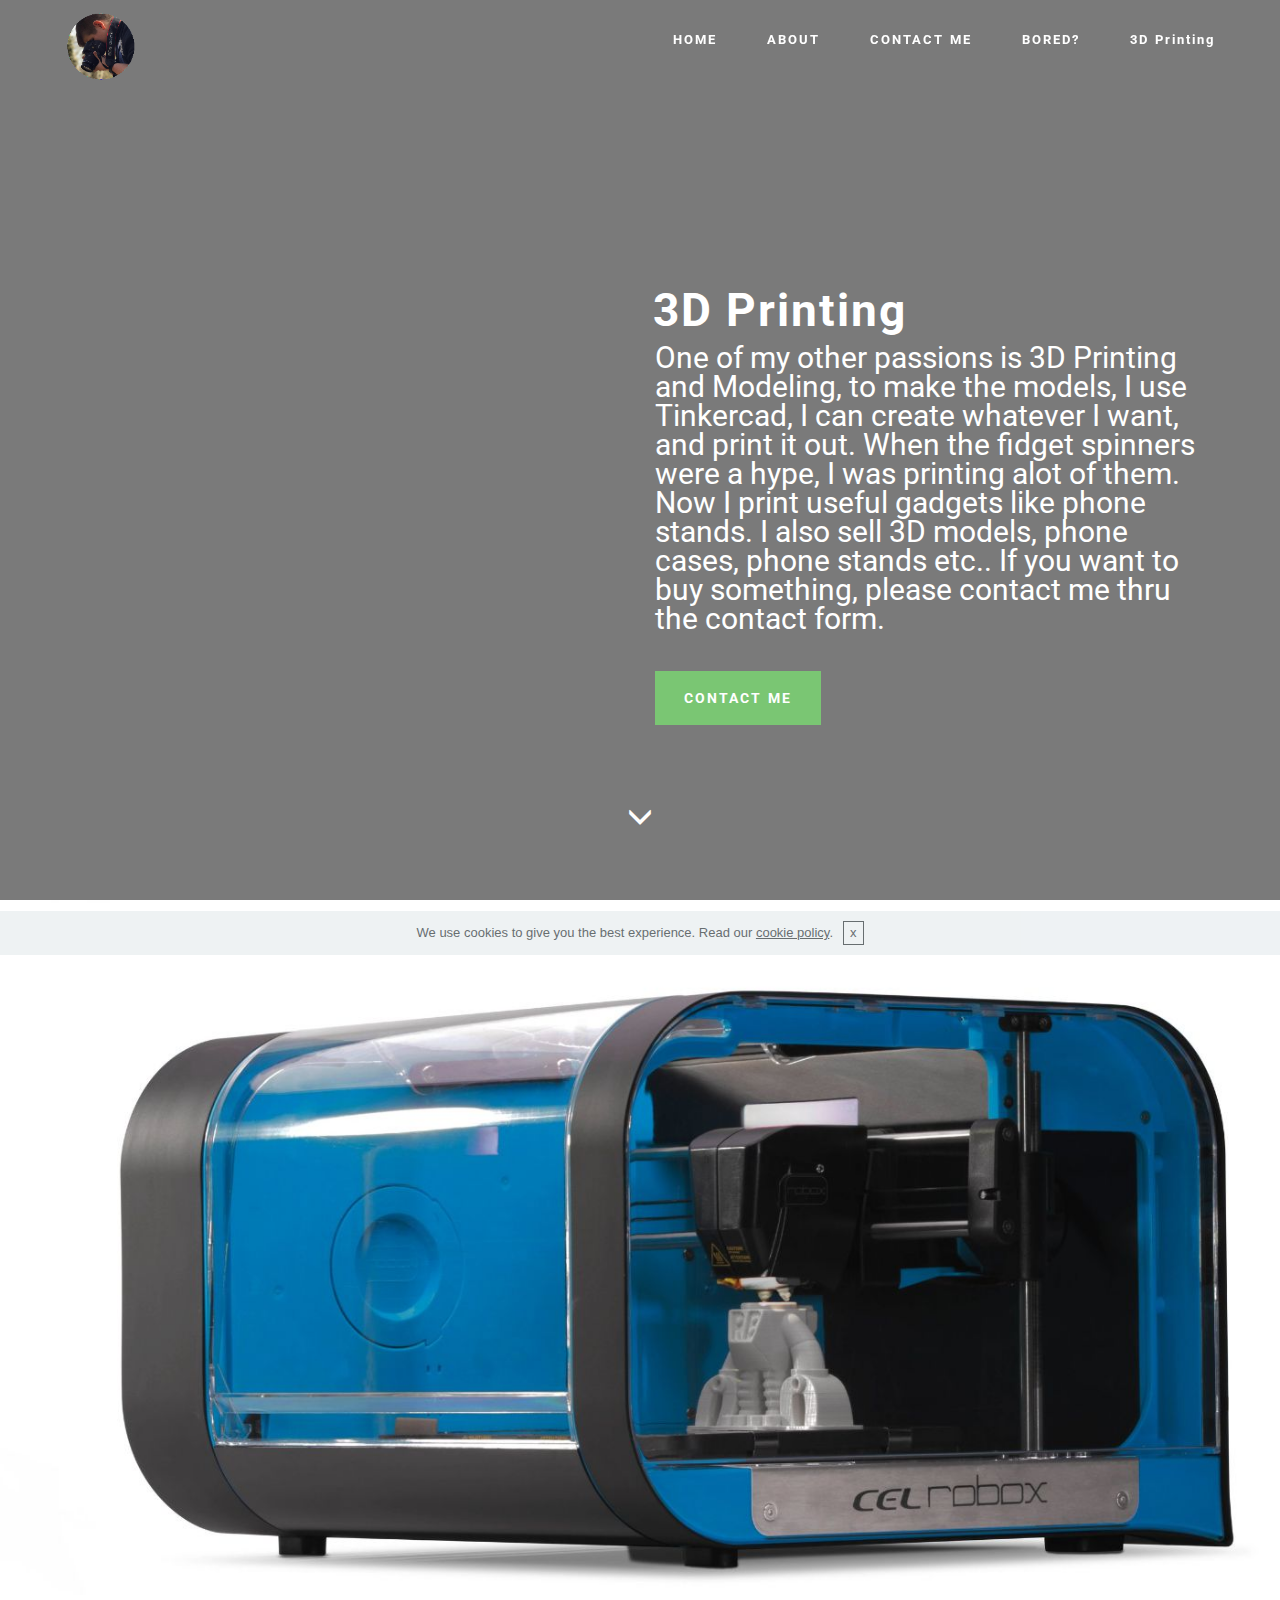
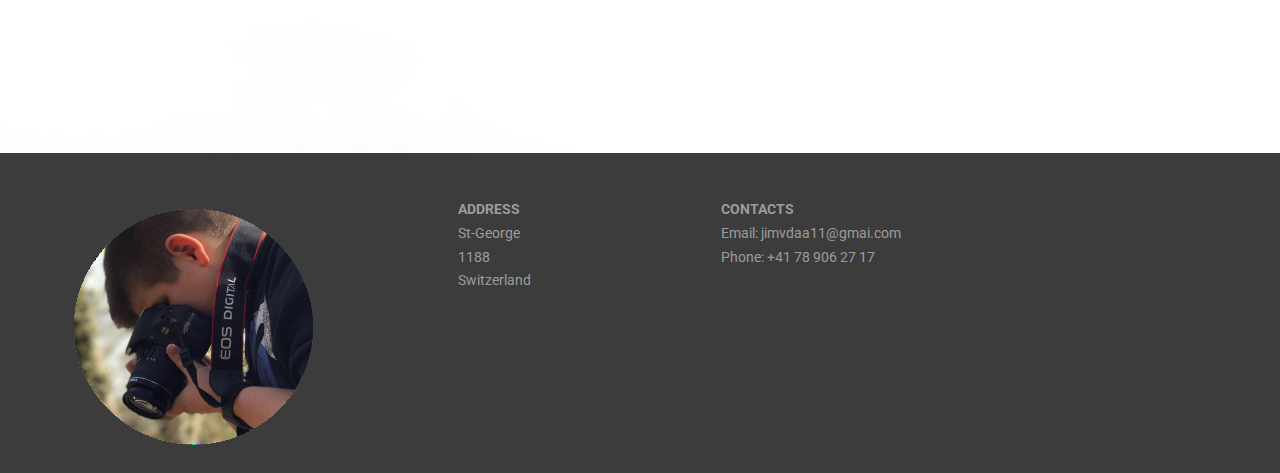
==== commit 06bf9096: "create github pages" ====
--- a/3d.html
+++ b/3d.html
@@ -44,7 +44,7 @@
     </div>
 </section>
 
-<section class="engine"><a href="https://mobirise.co/g">create your own website</a></section><section class="mbr-box mbr-section mbr-section--relative mbr-section--fixed-size mbr-section--full-height mbr-section--bg-adapted" id="header1-y" data-bg-video="https://www.youtube.com/embed/g3qq9Ahe17k?rel=0&amp;amp;showinfo=0&amp;autoplay=0&amp;loop=0" data-rv-view="32">
+<section class="engine"><a href="https://mobirise.co">Mobirise</a></section><section class="mbr-box mbr-section mbr-section--relative mbr-section--fixed-size mbr-section--full-height mbr-section--bg-adapted" id="header1-y" data-bg-video="https://www.youtube.com/embed/g3qq9Ahe17k?rel=0&amp;amp;showinfo=0&amp;autoplay=0&amp;loop=0" data-rv-view="32">
     <div class="mbr-box__magnet mbr-box__magnet--sm-padding mbr-box__magnet--center-left mbr-after-navbar">
         <div class="mbr-overlay" style="opacity: 0.6; background-color: rgb(34, 34, 34);"></div>
         <div class="mbr-box__container mbr-section__container container">
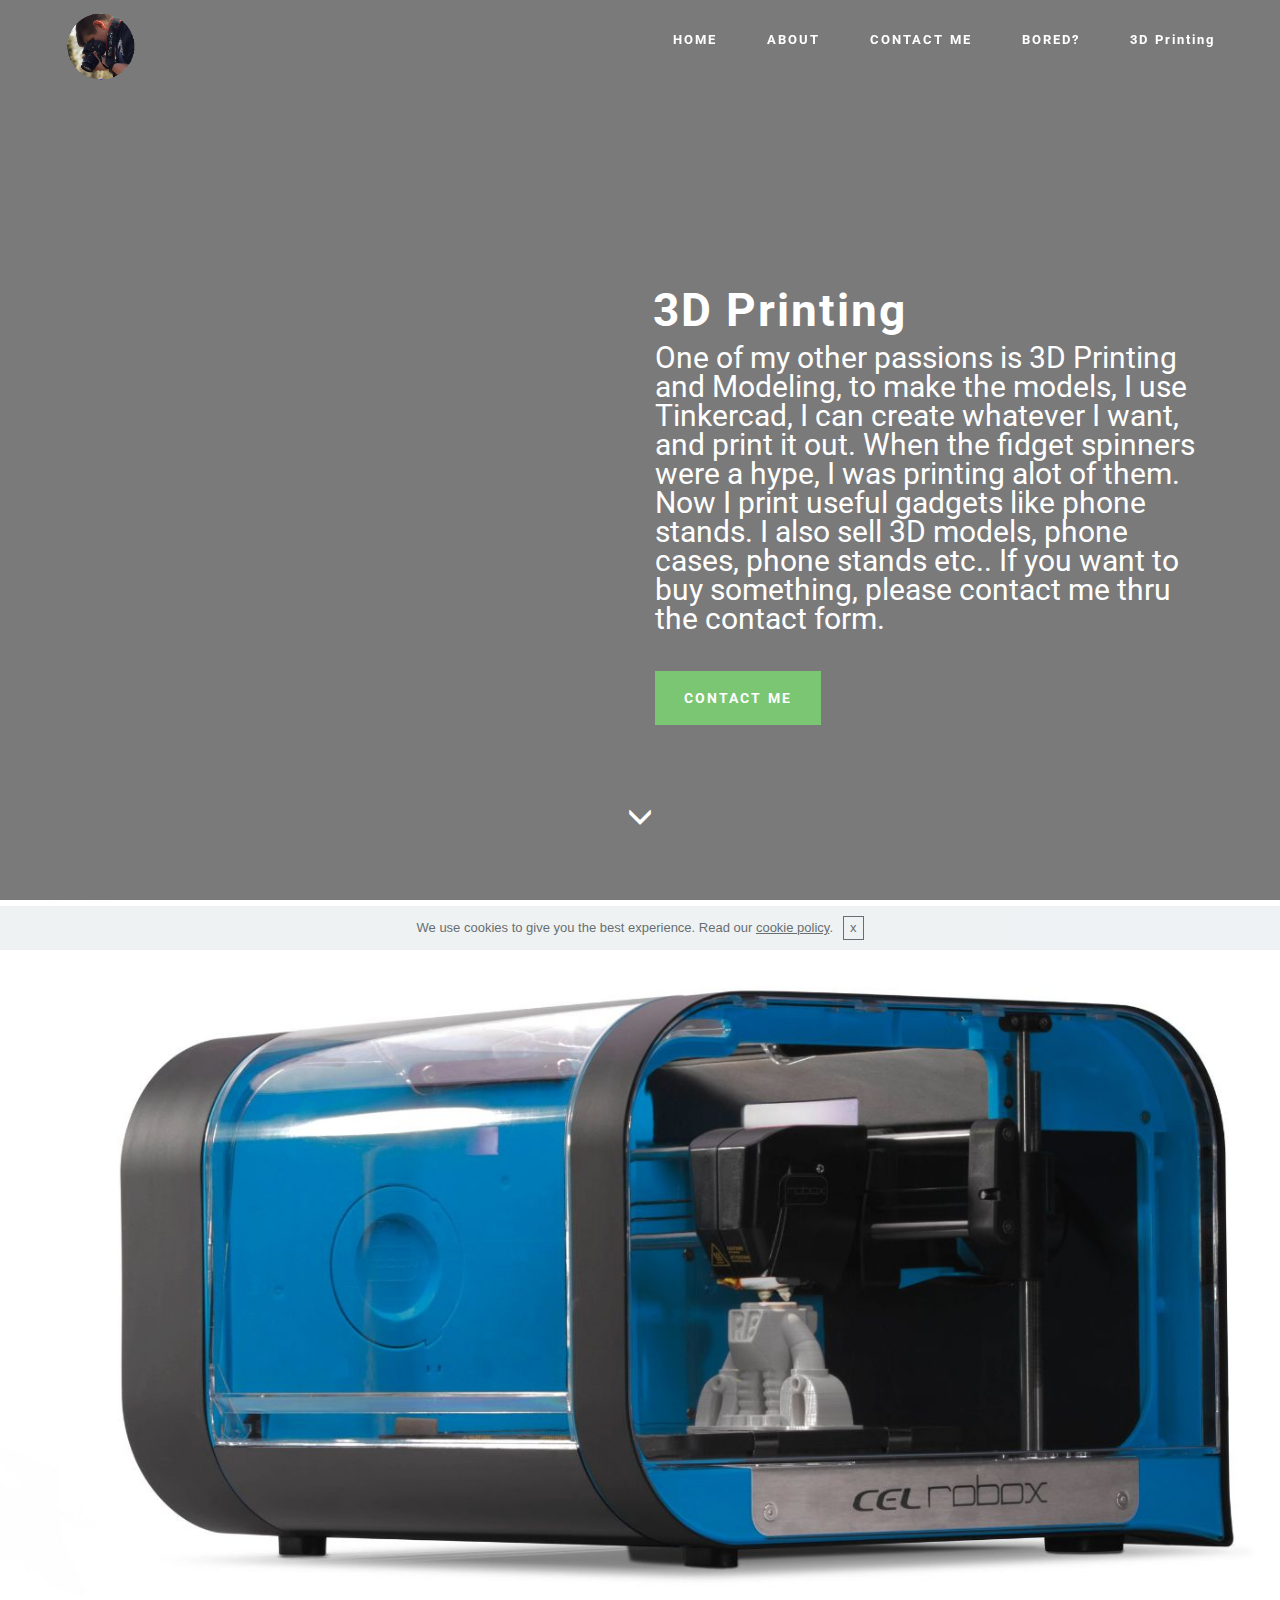
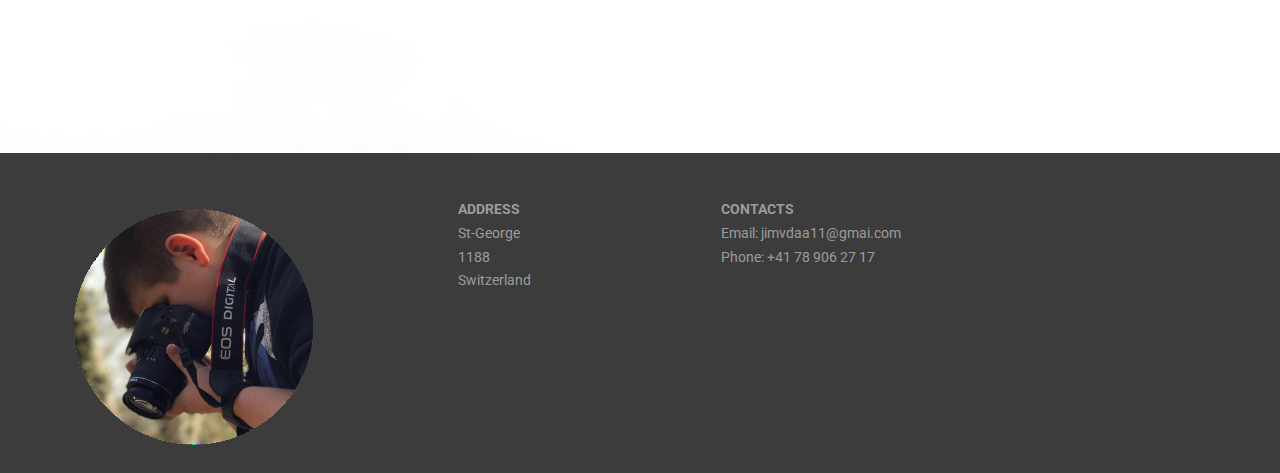
==== commit d7909425: "create github pages" ====
--- a/3d.html
+++ b/3d.html
@@ -44,7 +44,7 @@
     </div>
 </section>
 
-<section class="engine"><a href="https://mobirise.co">Mobirise</a></section><section class="mbr-box mbr-section mbr-section--relative mbr-section--fixed-size mbr-section--full-height mbr-section--bg-adapted" id="header1-y" data-bg-video="https://www.youtube.com/embed/g3qq9Ahe17k?rel=0&amp;amp;showinfo=0&amp;autoplay=0&amp;loop=0" data-rv-view="32">
+<section class="engine"><a href="https://mobirise.co/p">bootstrap menu</a></section><section class="mbr-box mbr-section mbr-section--relative mbr-section--fixed-size mbr-section--full-height mbr-section--bg-adapted" id="header1-y" data-bg-video="https://www.youtube.com/embed/g3qq9Ahe17k?rel=0&amp;amp;showinfo=0&amp;autoplay=0&amp;loop=0" data-rv-view="30">
     <div class="mbr-box__magnet mbr-box__magnet--sm-padding mbr-box__magnet--center-left mbr-after-navbar">
         <div class="mbr-overlay" style="opacity: 0.6; background-color: rgb(34, 34, 34);"></div>
         <div class="mbr-box__container mbr-section__container container">
@@ -54,7 +54,7 @@
                         <h1 class="mbr-hero__text">3D Printing</h1>
                         <p class="mbr-hero__subtext">One of my other passions is 3D Printing and Modeling, to make the models, I use Tinkercad, I can create whatever I want, and print it out. When the fidget spinners were a hype, I was printing alot of them. Now I print useful gadgets like phone stands. I also sell 3D models, phone cases, phone stands etc.. If you want to buy something, please contact me thru the contact form.</p>
                     </div>
-                    <div class="mbr-buttons btn-inverse mbr-buttons--left"><a class="mbr-buttons__btn btn btn-lg animated fadeInUp delay btn-success" href="https://mobirise.com">CONTACT ME</a> </div>
+                    <div class="mbr-buttons btn-inverse mbr-buttons--left"><a class="mbr-buttons__btn btn btn-lg animated fadeInUp delay btn-success" href="Contact.html">CONTACT ME</a> </div>
                 </div></div>
             </div></div>
         </div>
@@ -66,13 +66,13 @@
     </div>
 </section>
 
-<section class="mbr-figure mbr-figure--wysiwyg mbr-figure--full-width mbr-figure--caption-outside-bottom" id="image1-x" data-rv-view="30" style="background-color: rgb(37, 37, 37);">
+<section class="mbr-figure mbr-figure--wysiwyg mbr-figure--full-width mbr-figure--caption-outside-bottom" id="image1-x" data-rv-view="33" style="background-color: rgb(37, 37, 37);">
 
     <div><img src="assets/images/id-11019316002846-zoom-1400x933.jpg" class="mbr-figure__img"></div>
     
 </section>
 
-<section class="mbr-section mbr-section--relative mbr-section--fixed-size" id="contacts1-w" data-rv-view="29" style="background-color: rgb(60, 60, 60);">
+<section class="mbr-section mbr-section--relative mbr-section--fixed-size" id="contacts1-w" data-rv-view="35" style="background-color: rgb(60, 60, 60);">
     
     <div class="mbr-section__container container">
         <div class="mbr-contacts mbr-contacts--wysiwyg row" style="padding-top: 45px; padding-bottom: 0px;">
